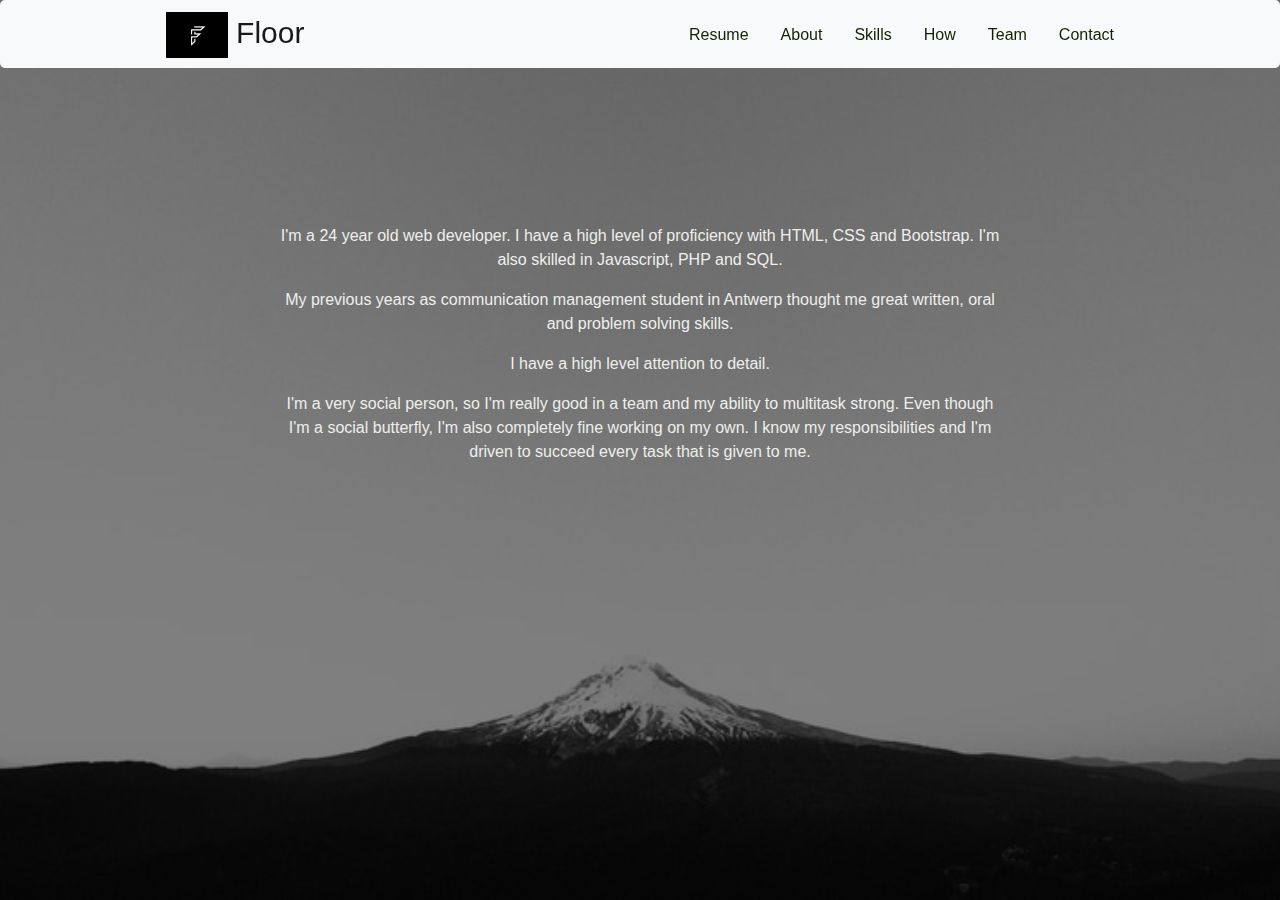
==== about.html @ dcfbaf71 "hlkfj" ====
<!DOCTYPE html>
    <head>
            <meta charset="utf-8">
            <meta http-equiv="X-UA-Compatible" content="IE=edge">
            <title>Website one</title>
            <meta name="description" content="">
            <meta name="viewport" content="width=device-width, initial-scale=1">
            <link rel="stylesheet" href="https://stackpath.bootstrapcdn.com/bootstrap/4.3.1/css/bootstrap.min.css" integrity="sha384-ggOyR0iXCbMQv3Xipma34MD+dH/1fQ784/j6cY/iJTQUOhcWr7x9JvoRxT2MZw1T" crossorigin="anonymous">
            <link rel="stylesheet" href="./CSS/main.css">
            <link rel="stylesheet" href="./CSS/about.css">
            <link rel="stylesheet" href="./CSS/skills.css">


    </head>
    <body>
            <nav class="navbar navbar-expand-lg navbar-light bg-light">
                    <a class="navbar-brand" href="#">
                        <img class="logo" src="./IMG/logo.jpg" alt="Logo">
                        <span class="babylon-title">
                            Floor
                        </span>
                    </a>
                    <button class="navbar-toggler" type="button" data-toggle="collapse" data-target="#navbarSupportedContent" aria-controls="navbarSupportedContent" aria-expanded="false" aria-label="Toggle navigation"><span class="navbar-toggler-icon"></span></button>
                    <div class="collapse navbar-collapse" id="navbarSupportedContent">
                        <ul class="navbar-nav ml-auto"><a href="index.html">Resume</a></li>
                            <li class="nav-item"><a href="about.html">About</a></li>
                            <li class="nav-item"><a href="skills.html">Skills</a></li>
                            <li class="nav-item"><a href="#Services">How</a></li>
                            <li class="nav-item"><a href="#Team">Team</a></li>
                            <li class="nav-item"><a href="#Contact">Contact</a></li>
                        </ul>
                    </div>
                </nav>
            
            <div class="parallax site-blocks-cover overlay aos-init aos-animate" data-aos="fade" data-stellar-background-ratio="0.5">
                <div class="container">
                        <div class="row justify-content-center mt-4">
                                <div class="col-md-8 text-center" id="lorem">
                                    <p>I'm a 24 year old web developer. I have a high level of proficiency with HTML, CSS and Bootstrap. I'm also skilled in Javascript, PHP and SQL.</p>
                                    <p>My previous years as communication management student in Antwerp thought me great written, oral and problem solving skills.</p>
                                    <p>I have a high level attention to detail.</p>
                                    <p>I'm a very social person, so I'm really good in a team and my ability to multitask strong. Even though I'm a social butterfly, I'm also completely fine working on my own. I know my responsibilities and I'm driven to succeed every task that is given to me.</p>
                                </div>
                            </div>
                        </div>
                    </div>
                </div>
            </div>
            
 
            


          
        <script src="./JS/myscript.js" async defer></script>
        <script src="https://ajax.googleapis.com/ajax/libs/jquery/3.4.1/jquery.min.js"></script>
        <script src="https://cdnjs.cloudflare.com/ajax/libs/popper.js/1.14.7/umd/popper.min.js"></script>
        <script src="https://maxcdn.bootstrapcdn.com/bootstrap/4.3.1/js/bootstrap.min.js"></script>
    </body>
</html>
---- CSS/main.css ----
/*Shared body/html css*/

body,
html {
  height: 100%;
  width: 100%;
  padding-left: 0;
  scroll-behavior: smooth;
  font-family: "Quicksand", sans-serif;
  color: #122101;
  font-weight: 500;
  background: linear-gradient(rgba(0, 0, 0, 0.5), rgba(0, 0, 0, 0.5)),
  url("../IMG/background.jpeg") no-repeat center center fixed;
  -webkit-background-size: cover;
  -moz-background-size: cover;
  -o-background-size: cover;
  background-size: cover;
}

.container-fluid {
  padding: 0;
}



/*Header*/

.slogan {
  font-size: 35px;
}

.logo {
  width: 13%;
  height: 13%;
}

nav {
  z-index: 1;
}

.navbar {
  overflow: hidden;
  background-color: #eeefec;
  position: fixed;
  width: 100vw;
  border-radius: 5px 5px 5px 5px;
  margin-bottom: 20px;
  top: 0;
  align-items: flex-end;
  color: #122101;
  font-weight: 500;
}
@media only screen and (min-width: 992px) {
  .navbar {
    padding: 0 150px 0 150px;
  }
}

.navbar-toggler {
  border: none;
  margin-bottom: 11px;
}

.navbar-brand {
  font-size: 30px;
  font-family: "Ubuntu", sans-serif;
  padding-left: 0;
}

.navbar-nav {
  margin-bottom: 11px;
}

.navbar a {
  display: inline-block;
  padding: 10px 16px;
  text-decoration: none;
  color: #122101;
}

.navbar .row div {
  line-height: 48px;
  padding-right: 150px;
  padding-left: 150px;
}


.parallax {
  height: 600px;
  padding-top: 200px;
  color: #eeefec;
  background: transparent;
}

.slogan-logo {
  text-align: right;
  font-family: "Ubuntu", sans-serif;
  background: transparent;
}
---- CSS/about.css ----
#lorem {
    text-align: right;
    background: transparent;
  }
---- CSS/skills.css ----
.skillbar {
	position:relative;
	display:block;
	margin-bottom:15px;
	width:100%;
	background:#eee;
	height:35px;
	border-radius:3px;
	-moz-border-radius:3px;
	-webkit-border-radius:3px;
	-webkit-transition:0.4s linear;
	-moz-transition:0.4s linear;
	-ms-transition:0.4s linear;
	-o-transition:0.4s linear;
	transition:0.4s linear;
	-webkit-transition-property:width, background-color;
	-moz-transition-property:width, background-color;
	-ms-transition-property:width, background-color;
	-o-transition-property:width, background-color;
	transition-property:width, background-color;
}

.skillbar-title {
	position:absolute;
	top:0;
	left:0;
width:110px;
	font-weight:bold;
	font-size:13px;
	color:#ffffff;
	background:#6adcfa;
	-webkit-border-top-left-radius:3px;
	-webkit-border-bottom-left-radius:4px;
	-moz-border-radius-topleft:3px;
	-moz-border-radius-bottomleft:3px;
	border-top-left-radius:3px;
	border-bottom-left-radius:3px;
}

.skillbar-title span {
	display:block;
	background:rgba(0, 0, 0, 0.1);
	padding:0 20px;
	height:35px;
	line-height:35px;
	-webkit-border-top-left-radius:3px;
	-webkit-border-bottom-left-radius:3px;
	-moz-border-radius-topleft:3px;
	-moz-border-radius-bottomleft:3px;
	border-top-left-radius:3px;
	border-bottom-left-radius:3px;
}

.skillbar-bar {
	height:35px;
	width:0px;
	background:#6adcfa;
	border-radius:3px;
	-moz-border-radius:3px;
	-webkit-border-radius:3px;
}

.skill-bar-percent {
	position:absolute;
	right:10px;
	top:0;
	font-size:11px;
	height:35px;
	line-height:35px;
	color:#ffffff;
	color:rgba(0, 0, 0, 0.4);
}
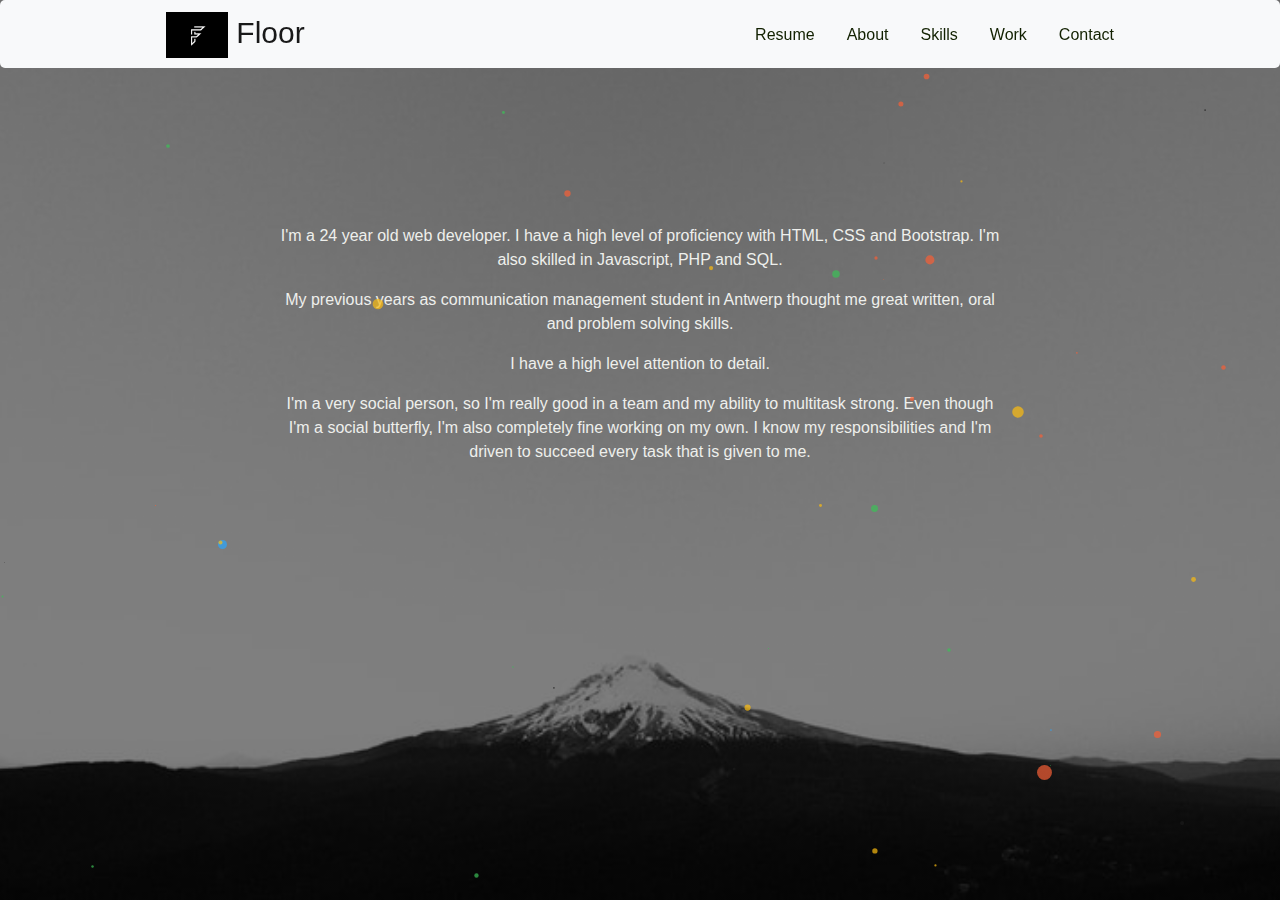
==== commit de21c58f: "add more pages" ====
--- a/about.html
+++ b/about.html
@@ -9,6 +9,8 @@
             <link rel="stylesheet" href="./CSS/main.css">
             <link rel="stylesheet" href="./CSS/about.css">
             <link rel="stylesheet" href="./CSS/skills.css">
+            <link rel="stylesheet" href="./CSS/work.css">
+            <link rel="stylesheet" href="./CSS/contact.css">
 
 
     </head>
@@ -25,9 +27,8 @@
                         <ul class="navbar-nav ml-auto"><a href="index.html">Resume</a></li>
                             <li class="nav-item"><a href="about.html">About</a></li>
                             <li class="nav-item"><a href="skills.html">Skills</a></li>
-                            <li class="nav-item"><a href="#Services">How</a></li>
-                            <li class="nav-item"><a href="#Team">Team</a></li>
-                            <li class="nav-item"><a href="#Contact">Contact</a></li>
+                            <li class="nav-item"><a href="work.html">Work</a></li>
+                            <li class="nav-item"><a href="contact.html">Contact</a></li>
                         </ul>
                     </div>
                 </nav>
@@ -47,7 +48,47 @@
                 </div>
             </div>
             
- 
+            <script>// Some random colors
+                    const colors = ["#3CC157", "#2AA7FF", "#1B1B1B", "#FCBC0F", "#F85F36"];
+                    
+                    const numBalls = 50;
+                    const balls = [];
+                    
+                    for (let i = 0; i < numBalls; i++) {
+                      let ball = document.createElement("div");
+                      ball.classList.add("ball");
+                      ball.style.background = colors[Math.floor(Math.random() * colors.length)];
+                      ball.style.left = `${Math.floor(Math.random() * 100)}vw`;
+                      ball.style.top = `${Math.floor(Math.random() * 100)}vh`;
+                      ball.style.transform = `scale(${Math.random()})`;
+                      ball.style.width = `${Math.random()}em`;
+                      ball.style.height = ball.style.width;
+                      
+                      balls.push(ball);
+                      document.body.append(ball);
+                    }
+                    
+                    // Keyframes
+                    balls.forEach((el, i, ra) => {
+                      let to = {
+                        x: Math.random() * (i % 2 === 0 ? -11 : 11),
+                        y: Math.random() * 12
+                      };
+                    
+                      let anim = el.animate(
+                        [
+                          { transform: "translate(0, 0)" },
+                          { transform: `translate(${to.x}rem, ${to.y}rem)` }
+                        ],
+                        {
+                          duration: (Math.random() + 1) * 2000, // random duration
+                          direction: "alternate",
+                          fill: "both",
+                          iterations: Infinity,
+                          easing: "ease-in-out"
+                        }
+                      );
+                    });</script>
             
 
 
--- a/CSS/about.css
+++ b/CSS/about.css
@@ -1,4 +1,10 @@
 #lorem {
     text-align: right;
     background: transparent;
+  }
+
+  .ball {
+    position: absolute;
+    border-radius: 100%;
+    opacity: 0.7;
   }--- a/CSS/work.css
+++ b/CSS/work.css
@@ -0,0 +1,34 @@
+.wrapper {
+  height: 400px;
+  width: 800px;
+  position: relative;
+  overflow: hidden;
+  margin: 0 auto;
+}
+
+.button-wrapper {
+  width: 100%;
+  height: 100%;
+  display: flex;
+  justify-content: space-between;
+  align-items: center;
+  position: absolute;
+}
+
+.carousel {
+  margin: 0;
+  padding: 0;
+  list-style: none;
+  width: 100%;
+  display: flex;
+  position: absolute;
+  left: 0;
+  transition: all 1s ease;
+}
+
+.card {
+  min-width: 400px;
+  height: 400px;
+  margin-right: 1rem;
+  display: inline-block;
+}